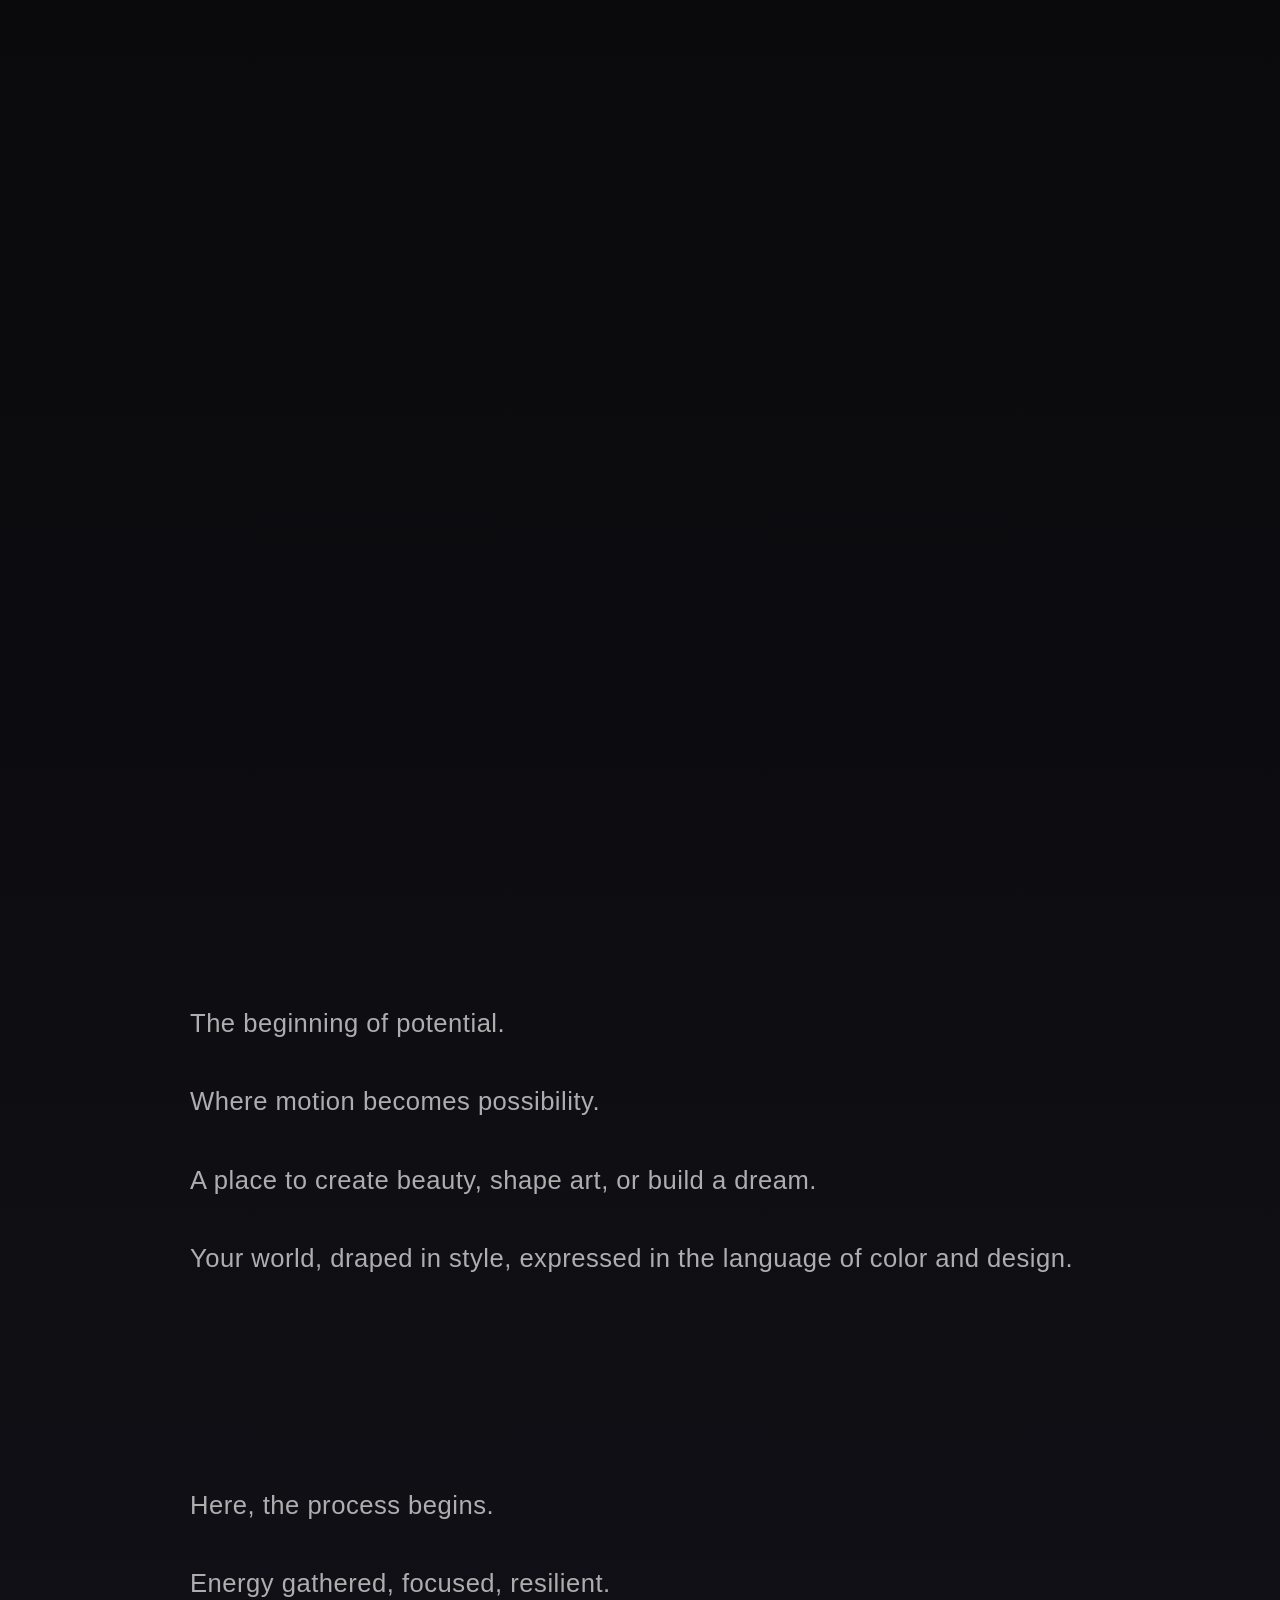
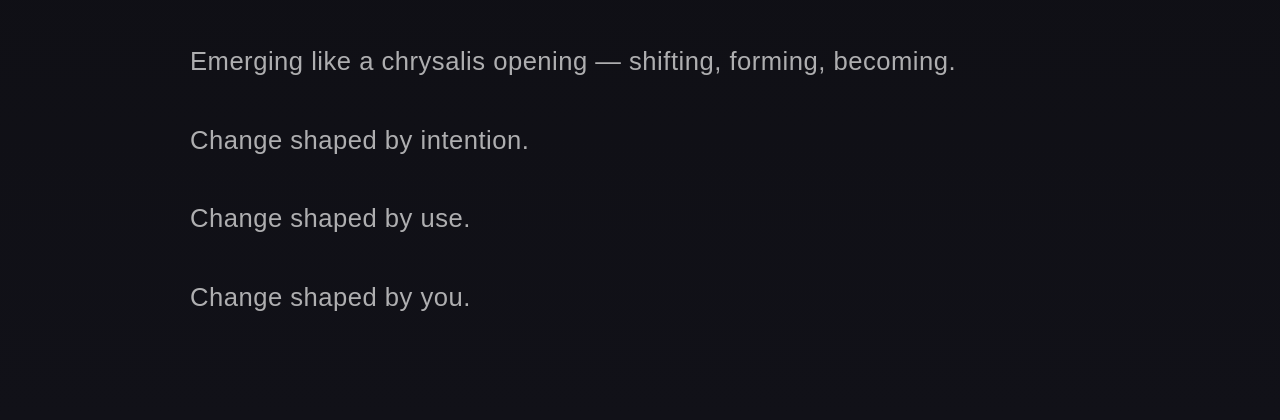
==== index.html @ 870fd5f3 "Rename page1.html to index.html" ====
<!DOCTYPE html>
<html lang="en">
<head>
<meta charset="UTF-8" />
<meta name="viewport" content="width=device-width, initial-scale=1.0" />
<title>The Beginning of Potential</title>

<style>
    body {
        margin: 0;
        padding: 0;
        background: #0a0a0c;
        color: #f2f2f2;
        font-family: "Helvetica Neue", Arial, sans-serif;
        overflow-x: hidden;
    }

    /* Scroll-like-paper effect */
    .page {
        width: 100%;
        min-height: 200vh;
        background: linear-gradient(to bottom, #0a0a0c 0%, #111118 100%);
        padding: 0;
        position: relative;
    }

    /* Hero image */
    .hero {
        width: 100%;
        height: 100vh;
        background-image: url('images/motorcycle.jpg');
        background-size: cover;
        background-position: center;
        background-repeat: no-repeat;
        filter: brightness(0.85);
        position: relative;
    }

    /* Text container */
    .text-block {
        width: 100%;
        max-width: 900px;
        margin: 0 auto;
        padding: 4rem 2rem;
        font-size: 1.6rem;
        line-height: 1.5;
        opacity: 0;
        transform: translateY(40px);
        transition: all 1.2s ease;
    }

    /* Reveal when scrolled into view */
    .text-block.visible {
        opacity: 1;
        transform: translateY(0);
    }

    /* Individual lines */
    .line {
        margin: 2.5rem 0;
        opacity: 0.7;
        font-weight: 300;
        letter-spacing: 0.5px;
    }

    /* Slight glow for atmosphere */
    .line:hover {
        opacity: 1;
        text-shadow: 0 0 12px rgba(255,255,255,0.15);
    }
</style>
</head>

<body>

<div class="page">

    <div class="hero"></div>

    <div class="text-block" id="block1">
        <div class="line">The beginning of potential.</div>
        <div class="line">Where motion becomes possibility.</div>
        <div class="line">A place to create beauty, shape art, or build a dream.</div>
        <div class="line">Your world, draped in style, expressed in the language of color and design.</div>
    </div>

    <div class="text-block" id="block2">
        <div class="line">Here, the process begins.</div>
        <div class="line">Energy gathered, focused, resilient.</div>
        <div class="line">Emerging like a chrysalis opening — shifting, forming, becoming.</div>
        <div class="line">Change shaped by intention.</div>
        <div class="line">Change shaped by use.</div>
        <div class="line">Change shaped by you.</div>
    </div>

</div>

<script>
    // Reveal text blocks on scroll
    const blocks = document.querySelectorAll('.text-block');

    const revealOnScroll = () => {
        const trigger = window.innerHeight * 0.85;

        blocks.forEach(block => {
            const top = block.getBoundingClientRect().top;
            if (top < trigger) {
                block.classList.add('visible');
            }
        });
    };

    window.addEventListener('scroll', revealOnScroll);
    revealOnScroll();
</script>

</body>
</html>
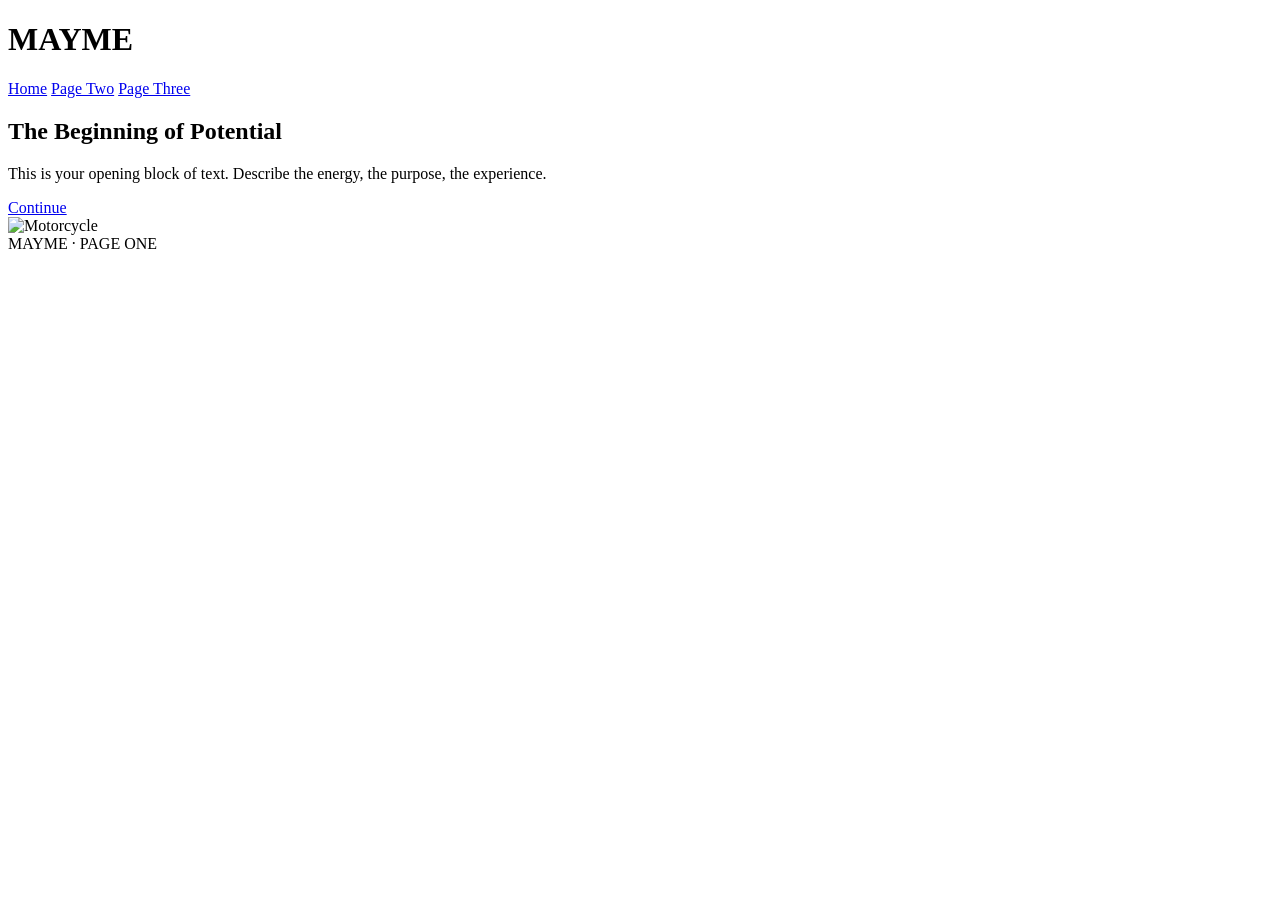
==== commit b06b190c: "Create index.html for Mayme website Initial HTML structure for the Mayme website." ====
--- a/index.html
+++ b/index.html
@@ -1,118 +1,40 @@
 <!DOCTYPE html>
 <html lang="en">
 <head>
-<meta charset="UTF-8" />
-<meta name="viewport" content="width=device-width, initial-scale=1.0" />
-<title>The Beginning of Potential</title>
-
-<style>
-    body {
-        margin: 0;
-        padding: 0;
-        background: #0a0a0c;
-        color: #f2f2f2;
-        font-family: "Helvetica Neue", Arial, sans-serif;
-        overflow-x: hidden;
-    }
-
-    /* Scroll-like-paper effect */
-    .page {
-        width: 100%;
-        min-height: 200vh;
-        background: linear-gradient(to bottom, #0a0a0c 0%, #111118 100%);
-        padding: 0;
-        position: relative;
-    }
-
-    /* Hero image */
-    .hero {
-        width: 100%;
-        height: 100vh;
-        background-image: url('images/motorcycle.jpg');
-        background-size: cover;
-        background-position: center;
-        background-repeat: no-repeat;
-        filter: brightness(0.85);
-        position: relative;
-    }
-
-    /* Text container */
-    .text-block {
-        width: 100%;
-        max-width: 900px;
-        margin: 0 auto;
-        padding: 4rem 2rem;
-        font-size: 1.6rem;
-        line-height: 1.5;
-        opacity: 0;
-        transform: translateY(40px);
-        transition: all 1.2s ease;
-    }
-
-    /* Reveal when scrolled into view */
-    .text-block.visible {
-        opacity: 1;
-        transform: translateY(0);
-    }
-
-    /* Individual lines */
-    .line {
-        margin: 2.5rem 0;
-        opacity: 0.7;
-        font-weight: 300;
-        letter-spacing: 0.5px;
-    }
-
-    /* Slight glow for atmosphere */
-    .line:hover {
-        opacity: 1;
-        text-shadow: 0 0 12px rgba(255,255,255,0.15);
-    }
-</style>
+  <meta charset="UTF-8" />
+  <meta name="viewport" content="width=device-width, initial-scale=1.0" />
+  <title>Mayme</title>
+  <link rel="stylesheet" href="css/style.css">
 </head>
 
 <body>
 
-<div class="page">
+  <div class="main-wrap">
+    <header>
+      <h1>MAYME</h1>
+      <nav>
+        <a href="index.html">Home</a>
+        <a href="page2.html">Page Two</a>
+        <a href="page3.html">Page Three</a>
+      </nav>
+    </header>
 
-    <div class="hero"></div>
+    <section class="hero">
+      <h2>The Beginning of Potential</h2>
+      <p>
+        This is your opening block of text. Describe the energy, the purpose, the experience.
+      </p>
+      <a href="page2.html" class="btn">Continue</a>
 
-    <div class="text-block" id="block1">
-        <div class="line">The beginning of potential.</div>
-        <div class="line">Where motion becomes possibility.</div>
-        <div class="line">A place to create beauty, shape art, or build a dream.</div>
-        <div class="line">Your world, draped in style, expressed in the language of color and design.</div>
-    </div>
+      <div class="hero-image">
+        <img src="images/motorcycle.jpg" alt="Motorcycle">
+      </div>
+    </section>
 
-    <div class="text-block" id="block2">
-        <div class="line">Here, the process begins.</div>
-        <div class="line">Energy gathered, focused, resilient.</div>
-        <div class="line">Emerging like a chrysalis opening — shifting, forming, becoming.</div>
-        <div class="line">Change shaped by intention.</div>
-        <div class="line">Change shaped by use.</div>
-        <div class="line">Change shaped by you.</div>
-    </div>
-
-</div>
-
-<script>
-    // Reveal text blocks on scroll
-    const blocks = document.querySelectorAll('.text-block');
-
-    const revealOnScroll = () => {
-        const trigger = window.innerHeight * 0.85;
-
-        blocks.forEach(block => {
-            const top = block.getBoundingClientRect().top;
-            if (top < trigger) {
-                block.classList.add('visible');
-            }
-        });
-    };
-
-    window.addEventListener('scroll', revealOnScroll);
-    revealOnScroll();
-</script>
+    <footer>
+      MAYME · PAGE ONE
+    </footer>
+  </div>
 
 </body>
 </html>
